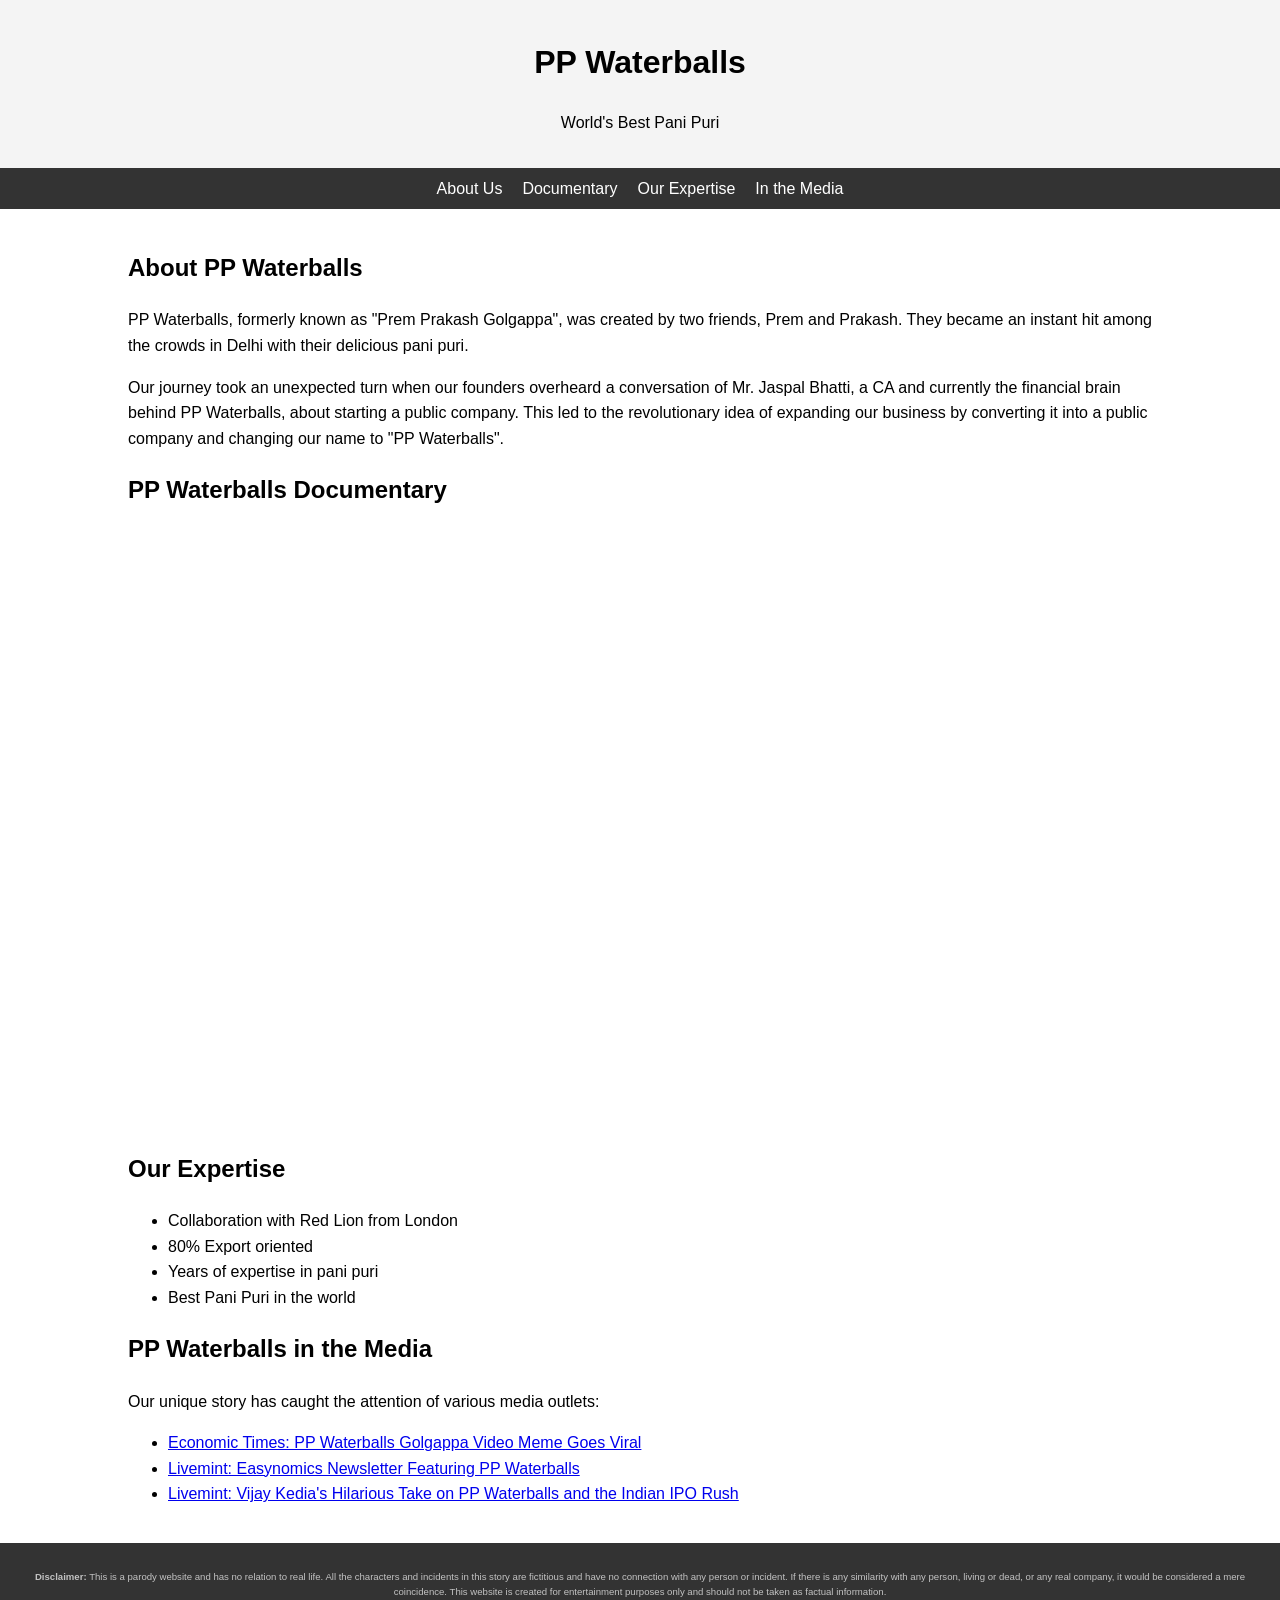
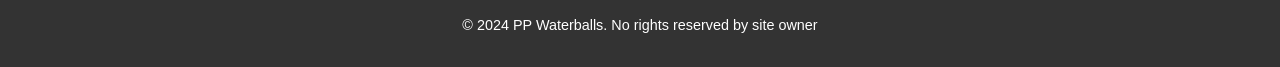
==== index.html @ 429248fb "Initial commit hello world  creating pp waterball site  pp waterball version two  making site seo fr" ====
<!DOCTYPE html>
<html lang="en">
<head>
     <meta charset="UTF-8">
       <meta name="viewport" content="width=device-width, initial-scale=1.0">
    <title>PP Waterballs - World's Best Pani Puri</title>
    <meta name="description" content="Explore the delicious world of PP Waterballs, a pani puri company. Learn about our journey, watch our 'documentary', and enjoy this majestic take on business expansion.">
    <meta name="keywords" content="PP Waterballs, pani puri, golgappa, parody website, Jaspal Bhatti, Indian food humor, ppwaterball, pp waterball">
    <link rel="canonical" href="https://ppwaterballs.in/">
    <style>
        body {
            font-family: Arial, sans-serif;
            line-height: 1.6;
            margin: 0;
            padding: 0;
            display: flex;
            flex-direction: column;
            min-height: 100vh;
        }
        header {
            background-color: #f4f4f4;
            padding: 1rem;
            text-align: center;
        }
        nav {
            background-color: #333;
            color: #fff;
            padding: 0.5rem;
        }
        nav ul {
            list-style-type: none;
            padding: 0;
            margin: 0;
            display: flex;
            justify-content: center;
        }
        nav ul li {
            margin: 0 10px;
        }
        nav ul li a {
            color: #fff;
            text-decoration: none;
        }
        .container {
            width: 80%;
            margin: auto;
            overflow: hidden;
            padding: 20px;
            flex-grow: 1;
        }
        .video-container {
            position: relative;
            padding-bottom: 56.25%;
            height: 0;
            overflow: hidden;
            max-width: 800px;
            margin: 2rem auto;
        }
        .video-container iframe {
            position: absolute;
            top: 0;
            left: 0;
            width: 100%;
            height: 100%;
        }
        footer {
            background-color: #333;
            color: #fff;
            text-align: center;
            padding: 1rem;
            margin-top: auto;
        }
        footer a {
            color: #fff;
            text-decoration: none;
        }
        footer a:hover {
            text-decoration: underline;
        }
        .disclaimer {
            font-size: 0.6em; /* Very small text */
            opacity: 0.7; /* Slightly faded */
            margin-bottom: 10px;
        }
        .copyright {
            font-size: 0.9em;
        }
    </style>
</head>
<body>
    <header>
        <h1>PP Waterballs</h1>
        <p>World's Best Pani Puri</p>
    </header>

    <nav>
        <ul>
            <li><a href="#about">About Us</a></li>
            <li><a href="#documentary">Documentary</a></li>
            <li><a href="#expertise">Our Expertise</a></li>
            <li><a href="#media">In the Media</a></li>
        </ul>
    </nav>

    <div class="container">
        <section id="about">
            <h2>About PP Waterballs</h2>
            <p>PP Waterballs, formerly known as "Prem Prakash Golgappa", was created by two friends, Prem and Prakash. They became an instant hit among the crowds in Delhi with their delicious pani puri.</p>
            <p>Our journey took an unexpected turn when our founders overheard a conversation of Mr. Jaspal Bhatti, a CA and currently the financial brain behind PP Waterballs, about starting a public company. This led to the revolutionary idea of expanding our business by converting it into a public company and changing our name to "PP Waterballs".</p>
        </section>

        <section id="documentary">
            <h2>PP Waterballs Documentary</h2>
            <div class="video-container">
                <iframe width="800" height="450" src="https://www.youtube.com/embed/z0vDYs7OEew" frameborder="0" allow="autoplay; encrypted-media" allowfullscreen></iframe>
            </div>
        </section>

        <section id="expertise">
            <h2>Our Expertise</h2>
            <ul>
                <li>Collaboration with Red Lion from London</li>
                <li>80% Export oriented</li>
                <li>Years of expertise in pani puri</li>
                <li>Best Pani Puri in the world</li>
            </ul>
        </section>

        <section id="media">
            <h2>PP Waterballs in the Media</h2>
            <p>Our unique story has caught the attention of various media outlets:</p>
            <ul>
                <li><a href="https://economictimes.indiatimes.com/news/india/jaspal-bhattis-pp-waterballs-golgappa-video-meme-gets-viral-as-delhi-bike-dealers-rs-12-crore-ipo-gets-rs-5000-crore-subscriptions/articleshow/112828565.cms?from=mdr" target="_blank">Economic Times: PP Waterballs Golgappa Video Meme Goes Viral</a></li>
                <li><a href="https://www.livemint.com/mint-top-newsletter/easynomics03082022.html" target="_blank">Livemint: Easynomics Newsletter Featuring PP Waterballs</a></li>
                <li><a href="https://www.livemint.com/market/stock-market-news/gol-gappas-as-waterballs-vijay-kedia-has-a-hilarious-take-on-the-indian-ipo-rush-11626938062980.html" target="_blank">Livemint: Vijay Kedia's Hilarious Take on PP Waterballs and the Indian IPO Rush</a></li>
            </ul>
        </section>
    </div>

    <footer>
        <p class="disclaimer"><strong>Disclaimer:</strong> This is a parody website and has no relation to real life. All the characters and incidents in this story are fictitious and have no connection with any person or incident. If there is any similarity with any person, living or dead, or any real company, it would be considered a mere coincidence. This website is created for entertainment purposes only and should not be taken as factual information.</p>
        <p class="copyright">&copy; 2024 PP Waterballs. No rights reserved by site owner</p>
    </footer>
</body>
</html>
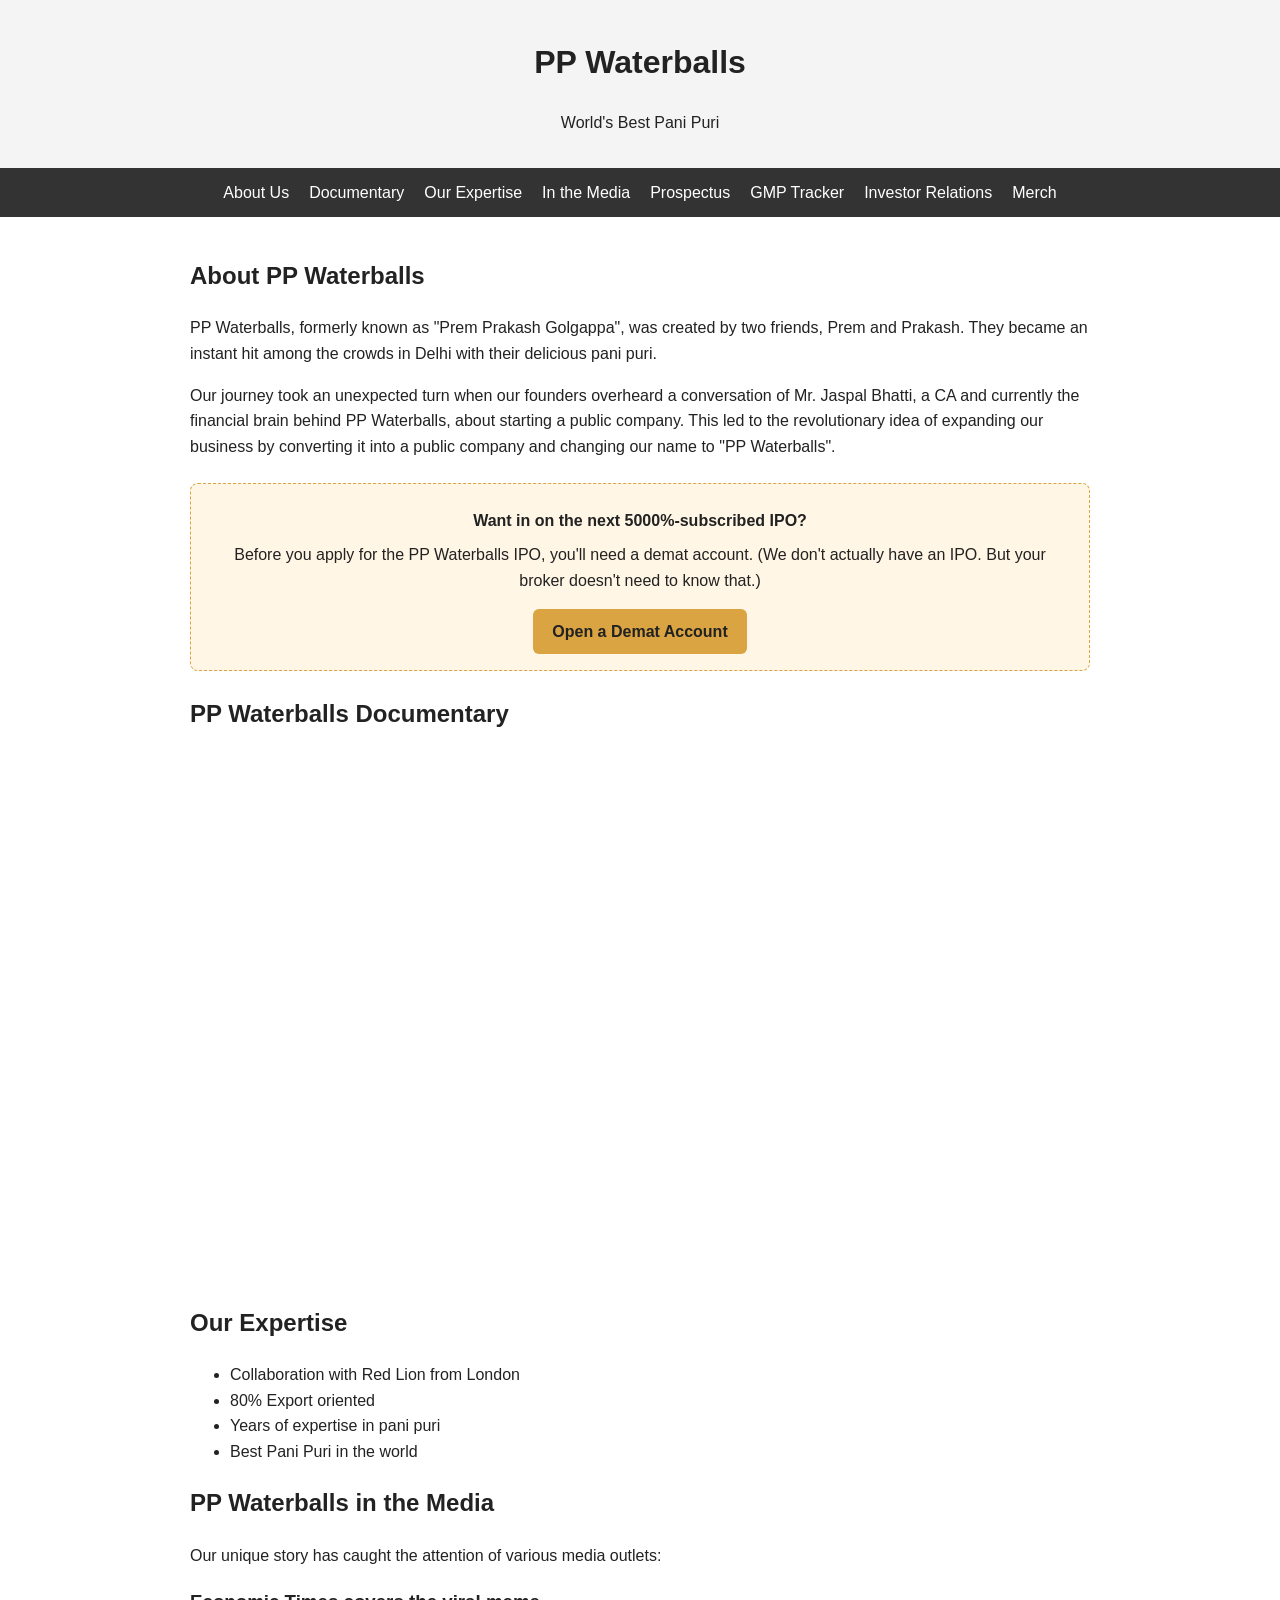
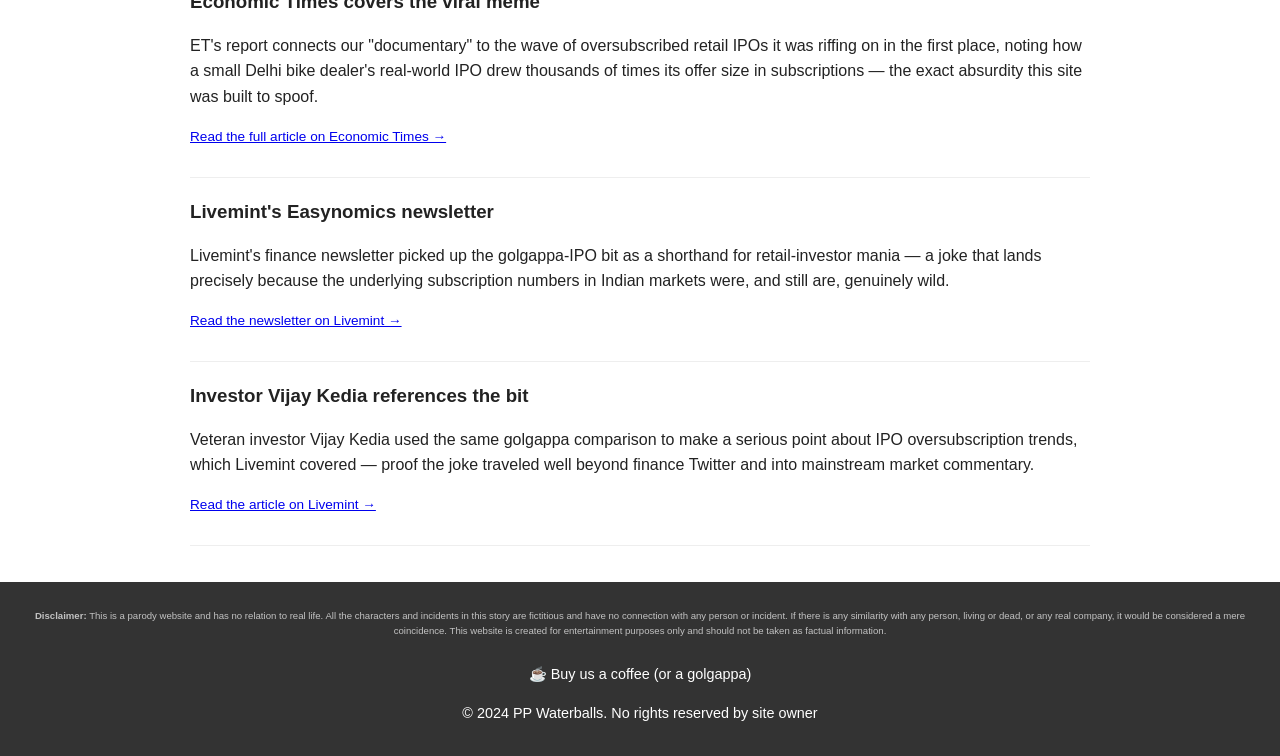
==== commit faadcd92: "Implement copyright-safe monetization plan: content pages + CTA hooks Adds the original-content road" ====
--- a/index.html
+++ b/index.html
@@ -7,85 +7,11 @@
     <meta name="description" content="Explore the delicious world of PP Waterballs, a pani puri company. Learn about our journey, watch our 'documentary', and enjoy this majestic take on business expansion.">
     <meta name="keywords" content="PP Waterballs, pani puri, golgappa, parody website, Jaspal Bhatti, Indian food humor, ppwaterball, pp waterball">
     <link rel="canonical" href="https://ppwaterballs.in/">
-    <style>
-        body {
-            font-family: Arial, sans-serif;
-            line-height: 1.6;
-            margin: 0;
-            padding: 0;
-            display: flex;
-            flex-direction: column;
-            min-height: 100vh;
-        }
-        header {
-            background-color: #f4f4f4;
-            padding: 1rem;
-            text-align: center;
-        }
-        nav {
-            background-color: #333;
-            color: #fff;
-            padding: 0.5rem;
-        }
-        nav ul {
-            list-style-type: none;
-            padding: 0;
-            margin: 0;
-            display: flex;
-            justify-content: center;
-        }
-        nav ul li {
-            margin: 0 10px;
-        }
-        nav ul li a {
-            color: #fff;
-            text-decoration: none;
-        }
-        .container {
-            width: 80%;
-            margin: auto;
-            overflow: hidden;
-            padding: 20px;
-            flex-grow: 1;
-        }
-        .video-container {
-            position: relative;
-            padding-bottom: 56.25%;
-            height: 0;
-            overflow: hidden;
-            max-width: 800px;
-            margin: 2rem auto;
-        }
-        .video-container iframe {
-            position: absolute;
-            top: 0;
-            left: 0;
-            width: 100%;
-            height: 100%;
-        }
-        footer {
-            background-color: #333;
-            color: #fff;
-            text-align: center;
-            padding: 1rem;
-            margin-top: auto;
-        }
-        footer a {
-            color: #fff;
-            text-decoration: none;
-        }
-        footer a:hover {
-            text-decoration: underline;
-        }
-        .disclaimer {
-            font-size: 0.6em; /* Very small text */
-            opacity: 0.7; /* Slightly faded */
-            margin-bottom: 10px;
-        }
-        .copyright {
-            font-size: 0.9em;
-        }
-    </style>
+    <link rel="stylesheet" href="style.css">
+    <!--
+        AdSense: apply once 1-2 more original pages exist and have some organic traffic.
+        Once approved, the AdSense verification/auto-ads snippet goes here in <head>.
+    -->
 </head>
 <body>
     <header>
@@ -99,6 +25,10 @@
             <li><a href="#documentary">Documentary</a></li>
             <li><a href="#expertise">Our Expertise</a></li>
             <li><a href="#media">In the Media</a></li>
+            <li><a href="prospectus.html">Prospectus</a></li>
+            <li><a href="gmp-tracker.html">GMP Tracker</a></li>
+            <li><a href="investor-relations.html">Investor Relations</a></li>
+            <li><a href="merch.html">Merch</a></li>
         </ul>
     </nav>
 
@@ -108,6 +38,18 @@
             <p>PP Waterballs, formerly known as "Prem Prakash Golgappa", was created by two friends, Prem and Prakash. They became an instant hit among the crowds in Delhi with their delicious pani puri.</p>
             <p>Our journey took an unexpected turn when our founders overheard a conversation of Mr. Jaspal Bhatti, a CA and currently the financial brain behind PP Waterballs, about starting a public company. This led to the revolutionary idea of expanding our business by converting it into a public company and changing our name to "PP Waterballs".</p>
         </section>
+
+        <!--
+            Affiliate CTA: on-brand joke tying the "IPO" bit to real broker sign-ups.
+            TODO(owner): swap href below for your tracked affiliate/referral link once
+            enrolled in the Zerodha / Groww / Upstox partner program (pays per funded
+            account). Until then this points at the plain, non-affiliate sign-up page.
+        -->
+        <div class="cta-box">
+            <p><strong>Want in on the next 5000%-subscribed IPO?</strong></p>
+            <p>Before you apply for the PP Waterballs IPO, you'll need a demat account. (We don't actually have an IPO. But your broker doesn't need to know that.)</p>
+            <a class="cta-button" href="https://zerodha.com/open-account" target="_blank" rel="noopener">Open a Demat Account</a>
+        </div>
 
         <section id="documentary">
             <h2>PP Waterballs Documentary</h2>
@@ -129,17 +71,35 @@
         <section id="media">
             <h2>PP Waterballs in the Media</h2>
             <p>Our unique story has caught the attention of various media outlets:</p>
-            <ul>
-                <li><a href="https://economictimes.indiatimes.com/news/india/jaspal-bhattis-pp-waterballs-golgappa-video-meme-gets-viral-as-delhi-bike-dealers-rs-12-crore-ipo-gets-rs-5000-crore-subscriptions/articleshow/112828565.cms?from=mdr" target="_blank">Economic Times: PP Waterballs Golgappa Video Meme Goes Viral</a></li>
-                <li><a href="https://www.livemint.com/mint-top-newsletter/easynomics03082022.html" target="_blank">Livemint: Easynomics Newsletter Featuring PP Waterballs</a></li>
-                <li><a href="https://www.livemint.com/market/stock-market-news/gol-gappas-as-waterballs-vijay-kedia-has-a-hilarious-take-on-the-indian-ipo-rush-11626938062980.html" target="_blank">Livemint: Vijay Kedia's Hilarious Take on PP Waterballs and the Indian IPO Rush</a></li>
-            </ul>
+
+            <div class="media-item">
+                <h3>Economic Times covers the viral meme</h3>
+                <p>ET's report connects our "documentary" to the wave of oversubscribed retail IPOs it was riffing on in the first place, noting how a small Delhi bike dealer's real-world IPO drew thousands of times its offer size in subscriptions — the exact absurdity this site was built to spoof.</p>
+                <p class="source"><a href="https://economictimes.indiatimes.com/news/india/jaspal-bhattis-pp-waterballs-golgappa-video-meme-gets-viral-as-delhi-bike-dealers-rs-12-crore-ipo-gets-rs-5000-crore-subscriptions/articleshow/112828565.cms?from=mdr" target="_blank" rel="noopener">Read the full article on Economic Times &rarr;</a></p>
+            </div>
+
+            <div class="media-item">
+                <h3>Livemint's Easynomics newsletter</h3>
+                <p>Livemint's finance newsletter picked up the golgappa-IPO bit as a shorthand for retail-investor mania — a joke that lands precisely because the underlying subscription numbers in Indian markets were, and still are, genuinely wild.</p>
+                <p class="source"><a href="https://www.livemint.com/mint-top-newsletter/easynomics03082022.html" target="_blank" rel="noopener">Read the newsletter on Livemint &rarr;</a></p>
+            </div>
+
+            <div class="media-item">
+                <h3>Investor Vijay Kedia references the bit</h3>
+                <p>Veteran investor Vijay Kedia used the same golgappa comparison to make a serious point about IPO oversubscription trends, which Livemint covered — proof the joke traveled well beyond finance Twitter and into mainstream market commentary.</p>
+                <p class="source"><a href="https://www.livemint.com/market/stock-market-news/gol-gappas-as-waterballs-vijay-kedia-has-a-hilarious-take-on-the-indian-ipo-rush-11626938062980.html" target="_blank" rel="noopener">Read the article on Livemint &rarr;</a></p>
+            </div>
         </section>
     </div>
 
     <footer>
         <p class="disclaimer"><strong>Disclaimer:</strong> This is a parody website and has no relation to real life. All the characters and incidents in this story are fictitious and have no connection with any person or incident. If there is any similarity with any person, living or dead, or any real company, it would be considered a mere coincidence. This website is created for entertainment purposes only and should not be taken as factual information.</p>
+        <!--
+            TODO(owner): create a Buy Me a Coffee page and confirm this username before
+            relying on the link — it is a placeholder guess, not a verified account.
+        -->
+        <p><a class="support-link" href="https://www.buymeacoffee.com/ppwaterballs" target="_blank" rel="noopener">&#9749; Buy us a coffee (or a golgappa)</a></p>
         <p class="copyright">&copy; 2024 PP Waterballs. No rights reserved by site owner</p>
     </footer>
 </body>
-</html>+</html>
--- a/style.css
+++ b/style.css
@@ -0,0 +1,221 @@
+body {
+    font-family: Arial, sans-serif;
+    line-height: 1.6;
+    margin: 0;
+    padding: 0;
+    display: flex;
+    flex-direction: column;
+    min-height: 100vh;
+    color: #222;
+}
+header {
+    background-color: #f4f4f4;
+    padding: 1rem;
+    text-align: center;
+}
+nav {
+    background-color: #333;
+    color: #fff;
+    padding: 0.5rem;
+}
+nav ul {
+    list-style-type: none;
+    padding: 0;
+    margin: 0;
+    display: flex;
+    flex-wrap: wrap;
+    justify-content: center;
+}
+nav ul li {
+    margin: 0.25rem 10px;
+}
+nav ul li a {
+    color: #fff;
+    text-decoration: none;
+}
+nav ul li a:hover {
+    text-decoration: underline;
+}
+.container {
+    width: 80%;
+    max-width: 900px;
+    margin: auto;
+    overflow: hidden;
+    padding: 20px;
+    flex-grow: 1;
+}
+.video-container {
+    position: relative;
+    padding-bottom: 56.25%;
+    height: 0;
+    overflow: hidden;
+    max-width: 800px;
+    margin: 2rem auto;
+}
+.video-container iframe {
+    position: absolute;
+    top: 0;
+    left: 0;
+    width: 100%;
+    height: 100%;
+}
+footer {
+    background-color: #333;
+    color: #fff;
+    text-align: center;
+    padding: 1rem;
+    margin-top: auto;
+}
+footer a {
+    color: #fff;
+    text-decoration: none;
+}
+footer a:hover {
+    text-decoration: underline;
+}
+.disclaimer {
+    font-size: 0.6em;
+    opacity: 0.7;
+    margin-bottom: 10px;
+}
+.copyright {
+    font-size: 0.9em;
+}
+
+/* --- Monetization / CTA components --- */
+.cta-box {
+    background-color: #fff6e5;
+    border: 1px dashed #d9a441;
+    border-radius: 8px;
+    padding: 1rem 1.5rem;
+    margin: 1.5rem 0;
+    text-align: center;
+}
+.cta-box p {
+    margin: 0.5rem 0;
+}
+.cta-button {
+    display: inline-block;
+    background-color: #d9a441;
+    color: #222;
+    font-weight: bold;
+    padding: 0.6rem 1.2rem;
+    border-radius: 6px;
+    text-decoration: none;
+    margin-top: 0.5rem;
+}
+.cta-button:hover {
+    background-color: #c8912f;
+}
+.support-link {
+    display: inline-block;
+    margin-top: 0.5rem;
+    font-size: 0.9em;
+}
+
+/* --- Prospectus page --- */
+.risk-factor {
+    background-color: #fdecea;
+    border-left: 4px solid #c0392b;
+    padding: 0.75rem 1rem;
+    margin: 0.75rem 0;
+}
+table.financials {
+    width: 100%;
+    border-collapse: collapse;
+    margin: 1rem 0;
+}
+table.financials th, table.financials td {
+    border: 1px solid #ccc;
+    padding: 0.5rem;
+    text-align: left;
+}
+table.financials th {
+    background-color: #f4f4f4;
+}
+
+/* --- GMP tracker --- */
+.gmp-ticker {
+    background-color: #111;
+    color: #0f0;
+    font-family: "Courier New", monospace;
+    padding: 1rem;
+    border-radius: 6px;
+    text-align: center;
+    font-size: 1.4em;
+    margin: 1.5rem 0;
+}
+.gmp-ticker .gmp-label {
+    font-size: 0.5em;
+    color: #9f9;
+    display: block;
+}
+.gmp-updated {
+    text-align: center;
+    font-size: 0.8em;
+    color: #666;
+}
+
+/* --- Investor relations --- */
+.letter {
+    background-color: #fafafa;
+    border: 1px solid #ddd;
+    padding: 1.5rem;
+    margin: 1.5rem 0;
+    font-family: "Georgia", serif;
+}
+.letter .signature {
+    margin-top: 1.5rem;
+    font-style: italic;
+}
+
+/* --- Merch --- */
+.merch-grid {
+    display: flex;
+    flex-wrap: wrap;
+    gap: 1.25rem;
+    justify-content: center;
+    margin: 1.5rem 0;
+}
+.merch-card {
+    background-color: #fff;
+    border: 1px solid #ddd;
+    border-radius: 8px;
+    padding: 1.25rem;
+    width: 220px;
+    text-align: center;
+    box-shadow: 0 1px 3px rgba(0,0,0,0.08);
+}
+.merch-card .merch-icon {
+    font-size: 2.5em;
+}
+.merch-card h3 {
+    margin: 0.5rem 0 0.25rem;
+}
+.merch-card .price {
+    font-weight: bold;
+    color: #444;
+}
+.coming-soon-badge {
+    display: inline-block;
+    background-color: #333;
+    color: #fff;
+    font-size: 0.7em;
+    padding: 0.15rem 0.5rem;
+    border-radius: 4px;
+    margin-top: 0.5rem;
+}
+
+/* --- In the media --- */
+.media-item {
+    margin: 1rem 0;
+    padding-bottom: 1rem;
+    border-bottom: 1px solid #eee;
+}
+.media-item h3 {
+    margin-bottom: 0.25rem;
+}
+.media-item .source {
+    font-size: 0.85em;
+    color: #666;
+}
